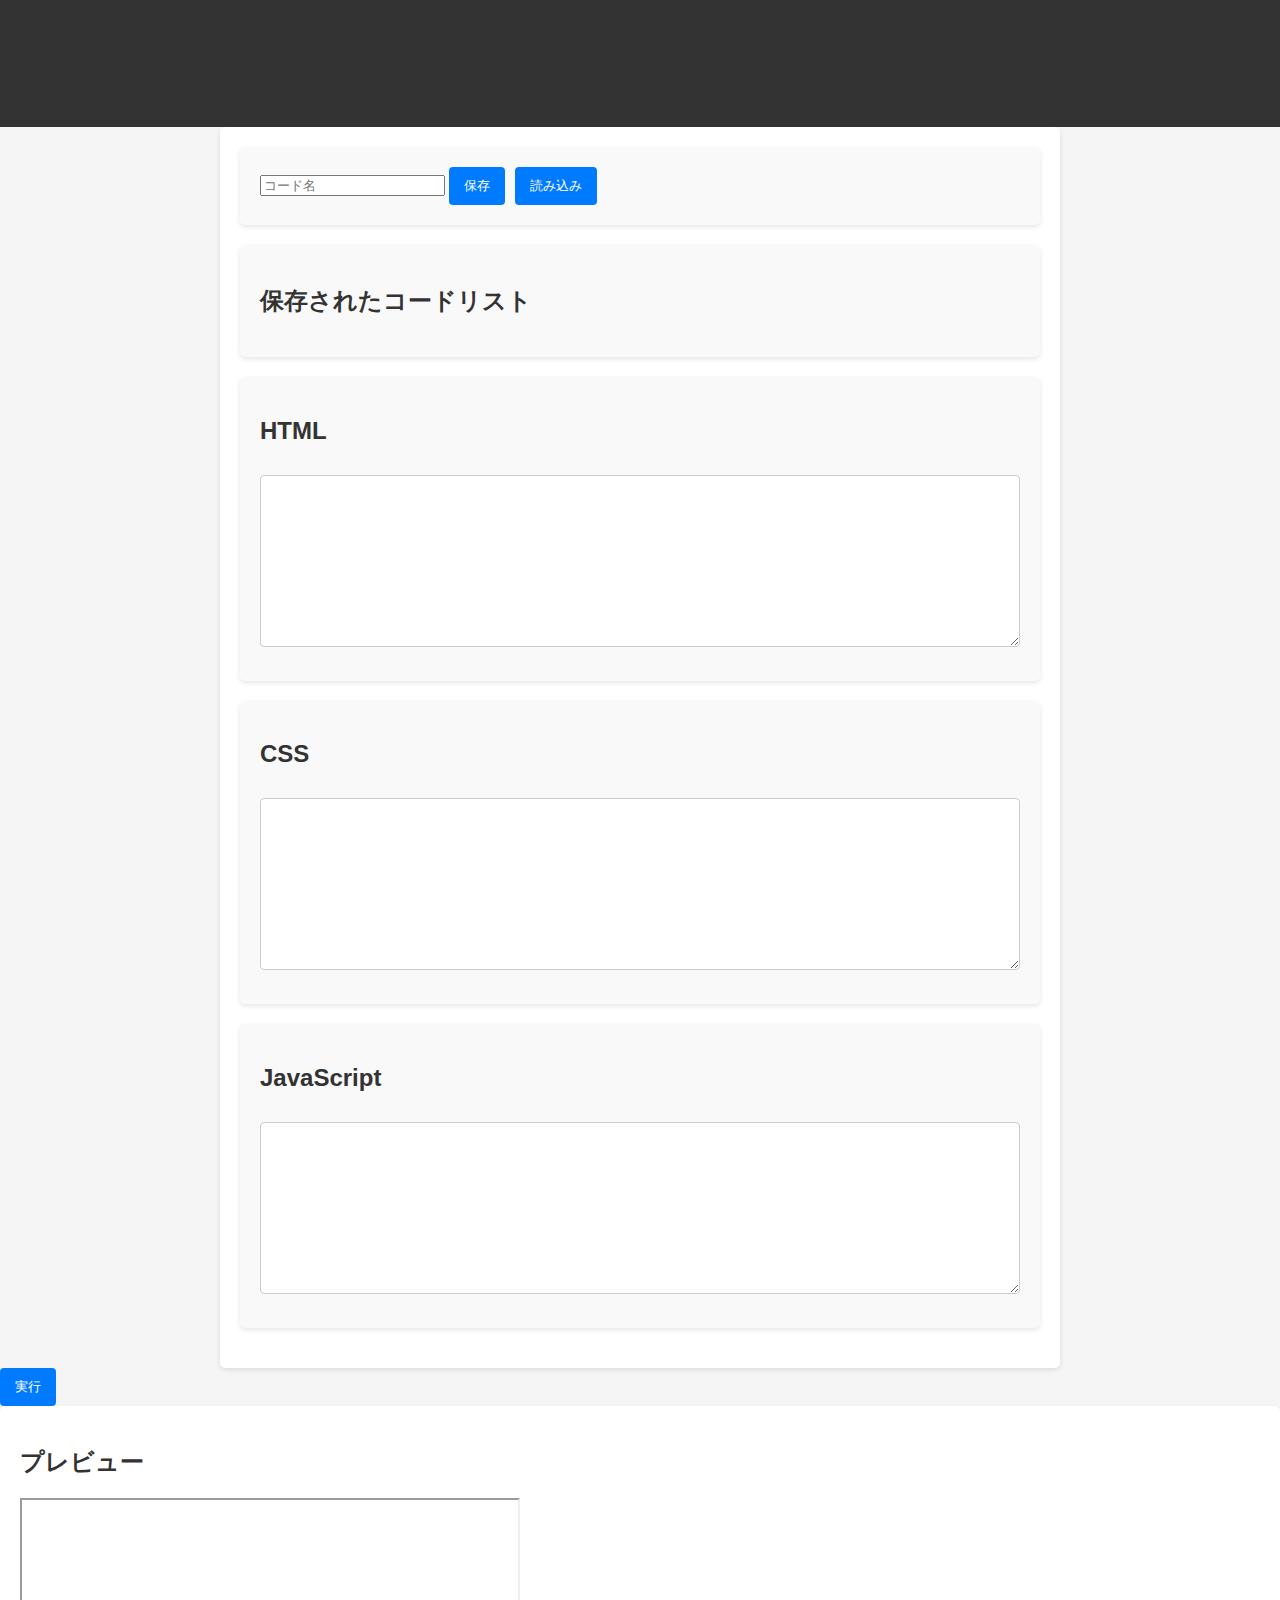
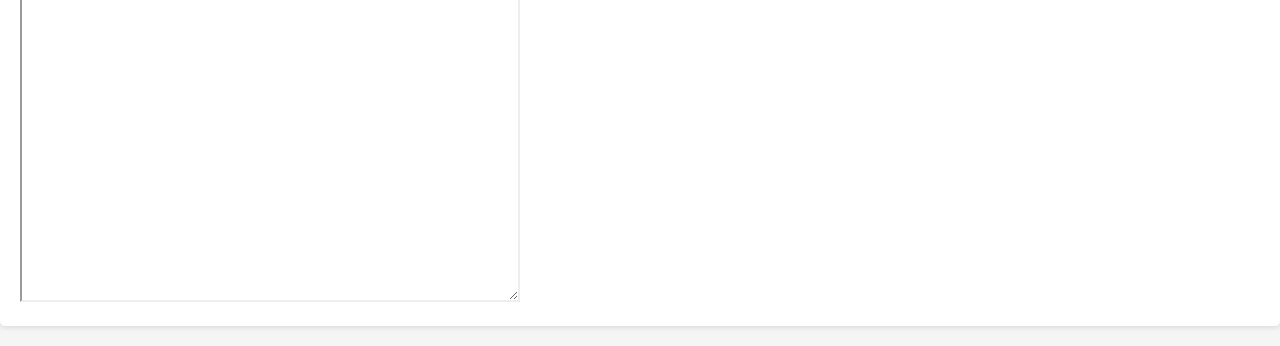
==== b.html @ e62d3287 "Add files via upload" ====
<!DOCTYPE html>
<html lang="ja">
<head>
    <meta charset="UTF-8">
    <meta name="viewport" content="width=device-width, initial-scale=1.0">
    <link rel="stylesheet" href="b.css">
    <title>HTML/CSS/JavaScriptコードエディタ</title>
</head>
<body>
    <header>
        <h1>HTML/CSS/JavaScriptコードエディタ</h1>
    </header>
    <main>
        <section>
            <input type="text" id="code-name" placeholder="コード名">
            <button id="save-button">保存</button>
            <button id="load-button">読み込み</button>
        </section>
        <section id="code-list-section">
            <h2>保存されたコードリスト</h2>
            <ul id="code-list"></ul>
        </section>
        
        <section id="html-section">
            <h2>HTML</h2>
            <textarea id="html-code" rows="10" cols="50"></textarea>
        </section>
        <section id="css-section">
            <h2>CSS</h2>
            <textarea id="css-code" rows="10" cols="50"></textarea>
        </section>
        <section id="js-section">
            <h2>JavaScript</h2>
            <textarea id="js-code" rows="10" cols="50"></textarea>
        </section>
    </main>
    
    <button id="run-button">実行</button>
    <!DOCTYPE html>
<html lang="ja">
<head>
    <meta charset="UTF-8">
    <meta name="viewport" content="width=device-width, initial-scale=1.0">
    <title>HTML/CSS/JavaScriptコードエディタ</title>
    <style>
        /* ここに追加のスタイルを設定 */
    </style>


    <section id="result-section">
        <h2>プレビュー</h2>
        <iframe id="preview-frame" width="40%" height="400"></iframe>

    </section>
    <script src="b.js">
        // JavaScriptコードを以下に追加
    </script>
</body>
</html>
---- b.css ----
/* コードエディタ全体のスタイル */
body {
    font-family: Arial, sans-serif;
    background-color: #f5f5f5;
    margin: 0;
    padding: 0;
}

header {
    background-color: #333;
    color: #fff;
    text-align: center;
    padding: 20px 0;
}

main {
    max-width: 800px;
    margin: 0 auto;
    padding: 20px;
    background-color: #fff;
    border-radius: 5px;
    box-shadow: 0 2px 5px rgba(0, 0, 0, 0.1);
}

h1, h2 {
    color: #333;
}

/* ボタンのスタイル */
button {
    background-color: #007bff;
    color: #fff;
    padding: 10px 15px;
    border: none;
    border-radius: 4px;
    cursor: pointer;
    margin-right: 5px;
    transition: background-color 0.3s ease;
}

button:hover {
    background-color: #0056b3;
}

/* テキストエリアのスタイル */
textarea {
    width: 100%;
    padding: 10px;
    margin: 10px 0;
    border-radius: 4px;
    border: 1px solid #ccc;
    box-sizing: border-box;
}

/* セクションのスタイル */
section {
    background-color: #f9f9f9;
    padding: 20px;
    margin-bottom: 20px;
    border-radius: 5px;
    box-shadow: 0 2px 5px rgba(0, 0, 0, 0.1);
    transition: box-shadow 0.3s ease;
}

section:hover {
    box-shadow: 0 4px 8px rgba(0, 0, 0, 0.2);
}

/* リストアイテムのスタイル */
#code-list li {
    list-style: none;
    margin-bottom: 10px;
    display: flex;
    justify-content: space-between;
    align-items: center;
    padding: 10px 0;
    border-bottom: 1px solid #ccc;
}

#code-list li button {
    background-color: #dc3545;
    color: #fff;
    padding: 5px 10px;
    border: none;
    border-radius: 4px;
    cursor: pointer;
    transition: background-color 0.3s ease;
}

#code-list li button:hover {
    background-color: #c82333;
}

/* プレビューセクションのスタイル */
#result-section {
    background-color: #fff;
    padding: 20px;
    margin-bottom: 20px;
    border-radius: 5px;
    box-shadow: 0 2px 5px rgba(0, 0, 0, 0.1);
}

#preview-frame {
    textarea {
        width: 100%;
        padding: 10px;
        margin: 10px 0;
        border-radius: 4px;
        border: 1px solid #ccc;
        box-sizing: border-box;
}
}
#preview-frame {
    resize: both; /* 水平方向にのみリサイズ可能にする */
    overflow: auto; /* リサイズによるオーバーフローを許可 */
}
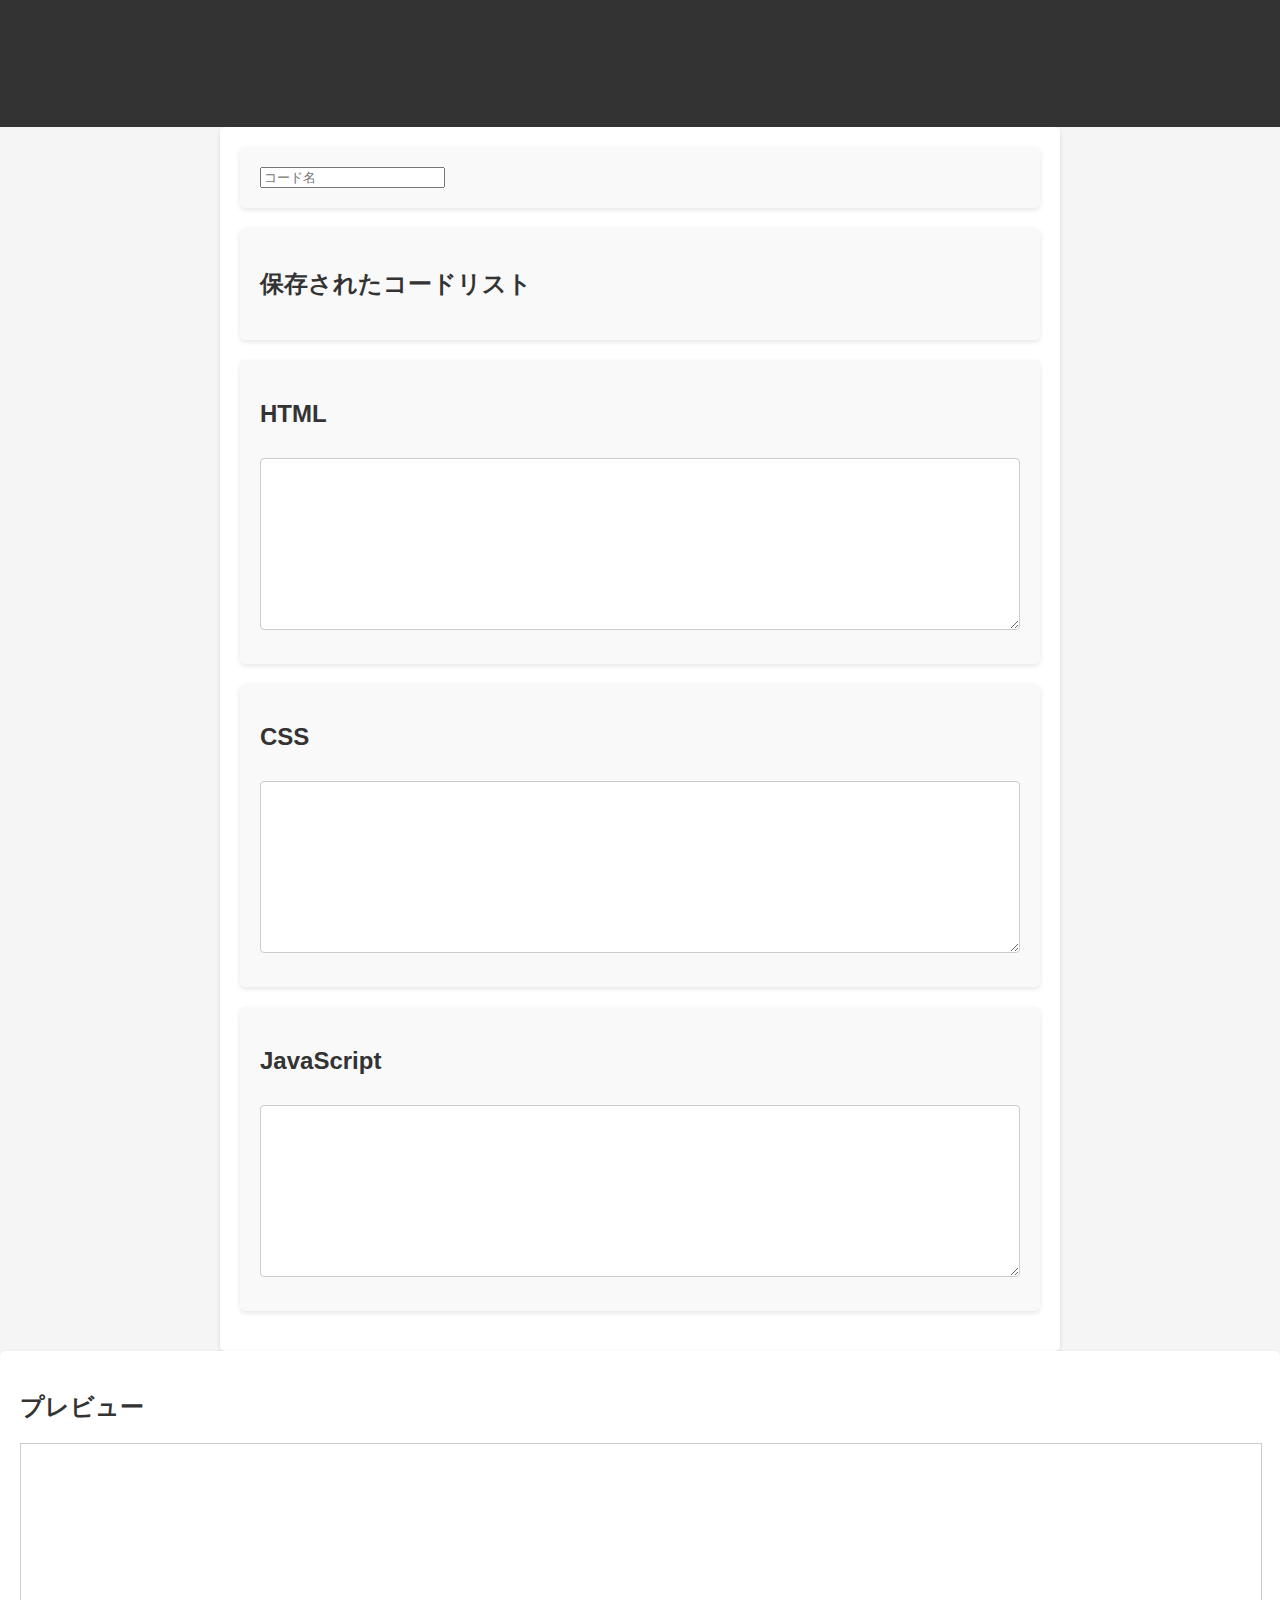
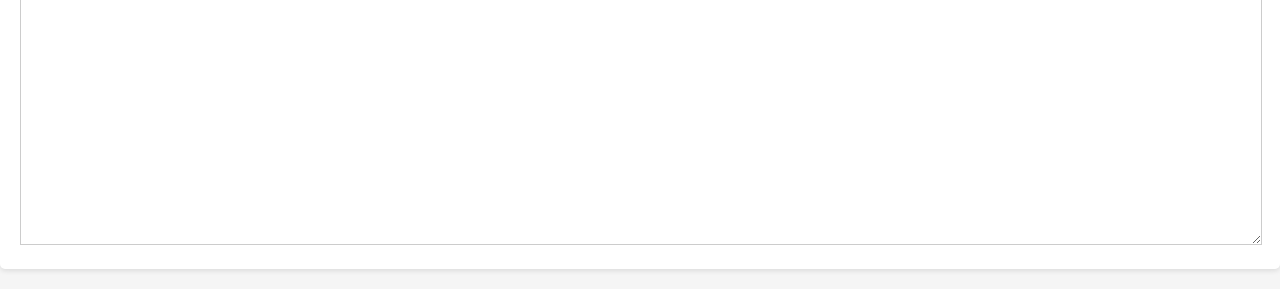
==== commit 799923d3: "b.html を更新" ====
--- a/b.html
+++ b/b.html
@@ -1,59 +1,43 @@
-<!DOCTYPE html>
-<html lang="ja">
-<head>
-    <meta charset="UTF-8">
-    <meta name="viewport" content="width=device-width, initial-scale=1.0">
-    <link rel="stylesheet" href="b.css">
-    <title>HTML/CSS/JavaScriptコードエディタ</title>
-</head>
-<body>
-    <header>
-        <h1>HTML/CSS/JavaScriptコードエディタ</h1>
-    </header>
-    <main>
-        <section>
-            <input type="text" id="code-name" placeholder="コード名">
-            <button id="save-button">保存</button>
-            <button id="load-button">読み込み</button>
-        </section>
-        <section id="code-list-section">
-            <h2>保存されたコードリスト</h2>
-            <ul id="code-list"></ul>
-        </section>
-        
-        <section id="html-section">
-            <h2>HTML</h2>
-            <textarea id="html-code" rows="10" cols="50"></textarea>
-        </section>
-        <section id="css-section">
-            <h2>CSS</h2>
-            <textarea id="css-code" rows="10" cols="50"></textarea>
-        </section>
-        <section id="js-section">
-            <h2>JavaScript</h2>
-            <textarea id="js-code" rows="10" cols="50"></textarea>
-        </section>
-    </main>
-    
-    <button id="run-button">実行</button>
-    <!DOCTYPE html>
-<html lang="ja">
-<head>
-    <meta charset="UTF-8">
-    <meta name="viewport" content="width=device-width, initial-scale=1.0">
-    <title>HTML/CSS/JavaScriptコードエディタ</title>
-    <style>
-        /* ここに追加のスタイルを設定 */
-    </style>
-
-
-    <section id="result-section">
-        <h2>プレビュー</h2>
-        <iframe id="preview-frame" width="40%" height="400"></iframe>
-
-    </section>
-    <script src="b.js">
-        // JavaScriptコードを以下に追加
-    </script>
-</body>
-</html>
+<!DOCTYPE html>
+<html lang="ja">
+<head>
+    <meta charset="UTF-8">
+    <meta name="viewport" content="width=device-width, initial-scale=1.0">
+    <link rel="stylesheet" href="b.css">
+    <title>HTML/CSS/JavaScriptコードエディタ</title>
+</head>
+<body>
+    <header>
+        <h1>HTML/CSS/JavaScriptコードエディタ</h1>
+    </header>
+    <main>
+        <section>
+            <input type="text" id="code-name" placeholder="コード名">
+        </section>
+        <section id="code-list-section">
+            <h2>保存されたコードリスト</h2>
+            <ul id="code-list"></ul>
+        </section>
+        
+        <section id="html-section">
+            <h2>HTML</h2>
+            <textarea id="html-code" rows="10" cols="50"></textarea>
+        </section>
+        <section id="css-section">
+            <h2>CSS</h2>
+            <textarea id="css-code" rows="10" cols="50"></textarea>
+        </section>
+        <section id="js-section">
+            <h2>JavaScript</h2>
+            <textarea id="js-code" rows="10" cols="50"></textarea>
+        </section>
+    </main>
+    
+    <section id="result-section">
+        <h2>プレビュー</h2>
+        <iframe id="preview-frame" width="100%" height="400"></iframe>
+    </section>
+
+    <script src="b.js"></script>
+</body>
+</html>--- a/b.css
+++ b/b.css
@@ -101,16 +101,15 @@
 }
 
 #preview-frame {
-    textarea {
+    resize: both;
+    overflow: auto;
+    width: 100%;
+    height: 400px;
+    border: 1px solid #ccc;
+}
+
+@media (min-width: 768px) {
+    #preview-frame {
         width: 100%;
-        padding: 10px;
-        margin: 10px 0;
-        border-radius: 4px;
-        border: 1px solid #ccc;
-        box-sizing: border-box;
+    }
 }
-}
-#preview-frame {
-    resize: both; /* 水平方向にのみリサイズ可能にする */
-    overflow: auto; /* リサイズによるオーバーフローを許可 */
-}
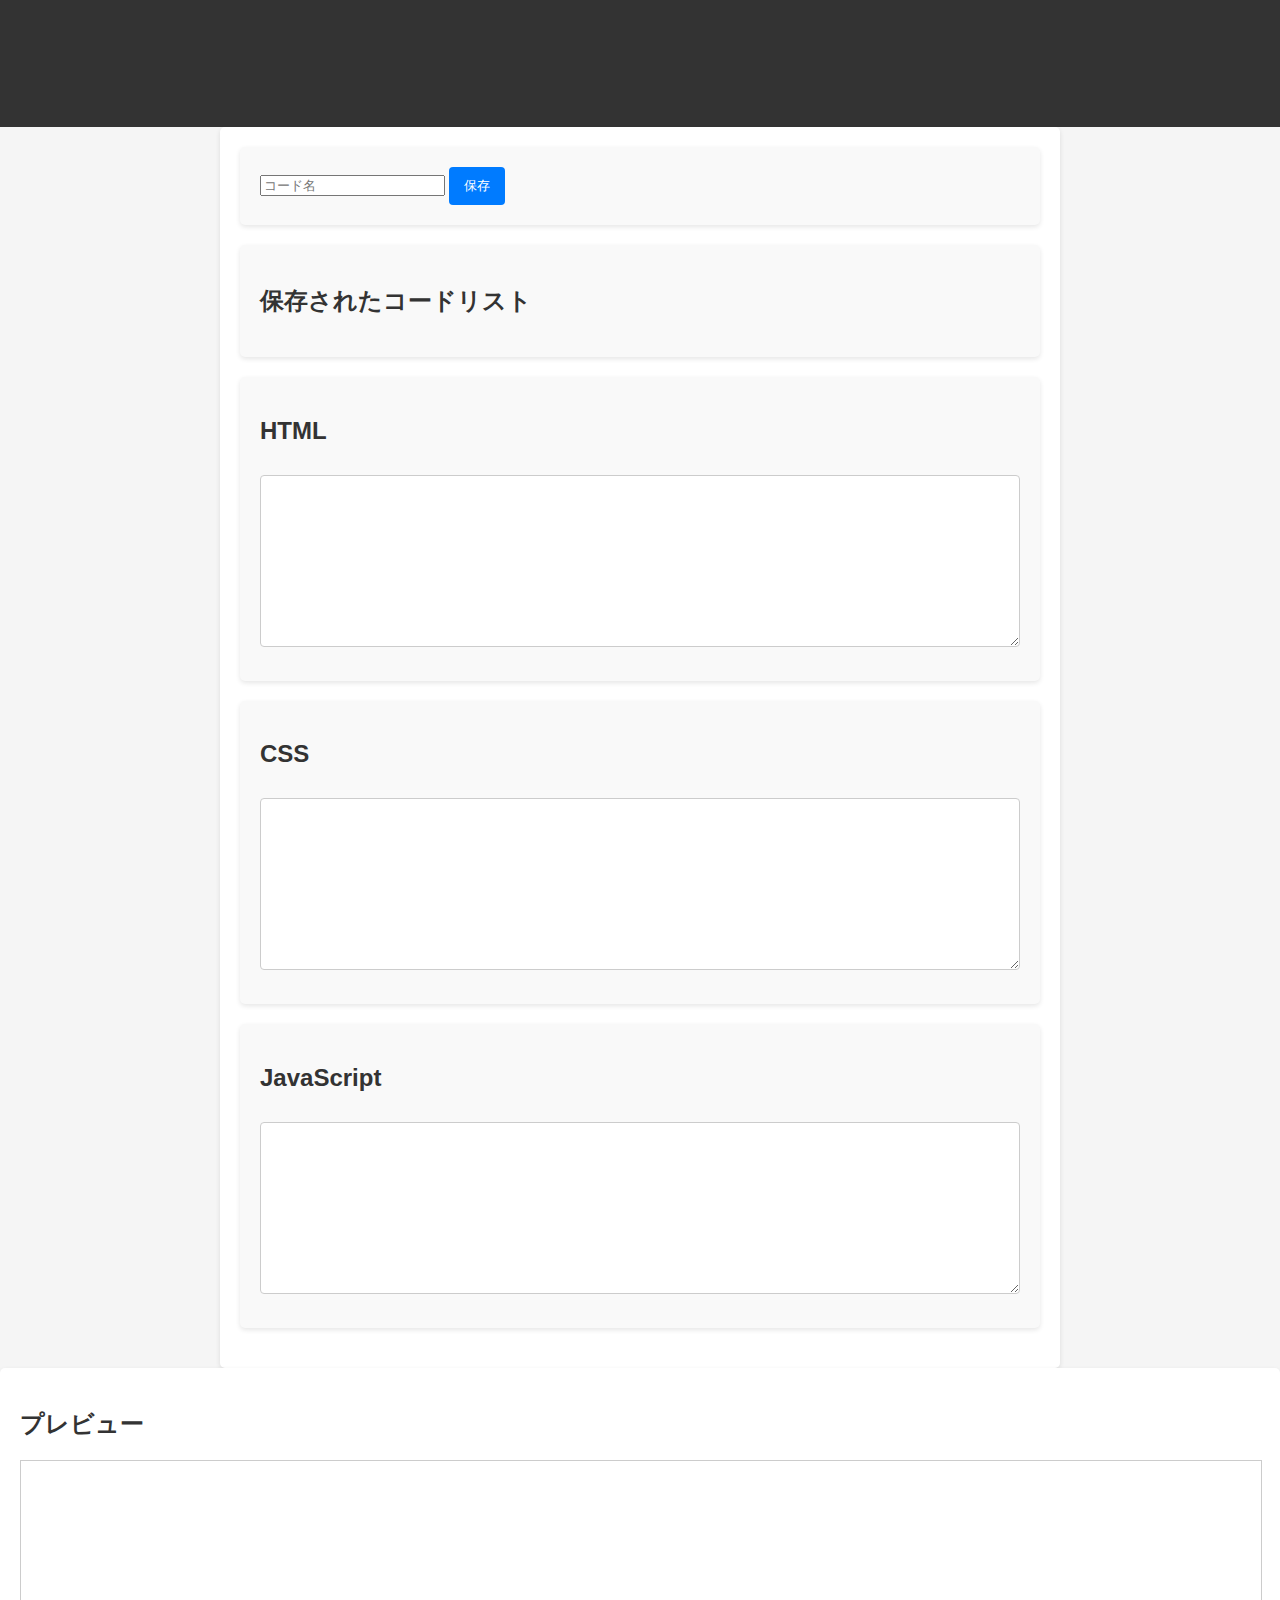
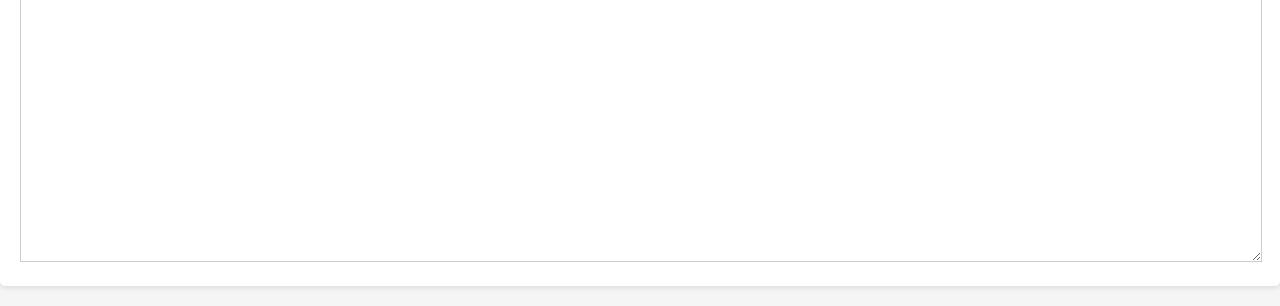
==== commit 1200a9c3: "b.html を更新" ====
--- a/b.html
+++ b/b.html
@@ -13,6 +13,7 @@
     <main>
         <section>
             <input type="text" id="code-name" placeholder="コード名">
+            <button id="save-button">保存</button>
         </section>
         <section id="code-list-section">
             <h2>保存されたコードリスト</h2>
--- a/b.css
+++ b/b.css
@@ -1,115 +1,114 @@
-/* コードエディタ全体のスタイル */
-body {
-    font-family: Arial, sans-serif;
-    background-color: #f5f5f5;
-    margin: 0;
-    padding: 0;
-}
-
-header {
-    background-color: #333;
-    color: #fff;
-    text-align: center;
-    padding: 20px 0;
-}
-
-main {
-    max-width: 800px;
-    margin: 0 auto;
-    padding: 20px;
-    background-color: #fff;
-    border-radius: 5px;
-    box-shadow: 0 2px 5px rgba(0, 0, 0, 0.1);
-}
-
-h1, h2 {
-    color: #333;
-}
-
-/* ボタンのスタイル */
-button {
-    background-color: #007bff;
-    color: #fff;
-    padding: 10px 15px;
-    border: none;
-    border-radius: 4px;
-    cursor: pointer;
-    margin-right: 5px;
-    transition: background-color 0.3s ease;
-}
-
-button:hover {
-    background-color: #0056b3;
-}
-
-/* テキストエリアのスタイル */
-textarea {
-    width: 100%;
-    padding: 10px;
-    margin: 10px 0;
-    border-radius: 4px;
-    border: 1px solid #ccc;
-    box-sizing: border-box;
-}
-
-/* セクションのスタイル */
-section {
-    background-color: #f9f9f9;
-    padding: 20px;
-    margin-bottom: 20px;
-    border-radius: 5px;
-    box-shadow: 0 2px 5px rgba(0, 0, 0, 0.1);
-    transition: box-shadow 0.3s ease;
-}
-
-section:hover {
-    box-shadow: 0 4px 8px rgba(0, 0, 0, 0.2);
-}
-
-/* リストアイテムのスタイル */
-#code-list li {
-    list-style: none;
-    margin-bottom: 10px;
-    display: flex;
-    justify-content: space-between;
-    align-items: center;
-    padding: 10px 0;
-    border-bottom: 1px solid #ccc;
-}
-
-#code-list li button {
-    background-color: #dc3545;
-    color: #fff;
-    padding: 5px 10px;
-    border: none;
-    border-radius: 4px;
-    cursor: pointer;
-    transition: background-color 0.3s ease;
-}
-
-#code-list li button:hover {
-    background-color: #c82333;
-}
-
-/* プレビューセクションのスタイル */
-#result-section {
-    background-color: #fff;
-    padding: 20px;
-    margin-bottom: 20px;
-    border-radius: 5px;
-    box-shadow: 0 2px 5px rgba(0, 0, 0, 0.1);
-}
-
-#preview-frame {
-    resize: both;
-    overflow: auto;
-    width: 100%;
-    height: 400px;
-    border: 1px solid #ccc;
-}
-
-@media (min-width: 768px) {
-    #preview-frame {
-        width: 100%;
-    }
-}
+body {
+    font-family: Arial, sans-serif;
+    background-color: #f5f5f5;
+    margin: 0;
+    padding: 0;
+}
+
+header {
+    background-color: #333;
+    color: #fff;
+    text-align: center;
+    padding: 20px 0;
+}
+
+main {
+    max-width: 800px;
+    margin: 0 auto;
+    padding: 20px;
+    background-color: #fff;
+    border-radius: 5px;
+    box-shadow: 0 2px 5px rgba(0, 0, 0, 0.1);
+}
+
+h1, h2 {
+    color: #333;
+}
+
+/* ボタンのスタイル */
+button {
+    background-color: #007bff;
+    color: #fff;
+    padding: 10px 15px;
+    border: none;
+    border-radius: 4px;
+    cursor: pointer;
+    margin-right: 5px;
+    transition: background-color 0.3s ease;
+}
+
+button:hover {
+    background-color: #0056b3;
+}
+
+/* テキストエリアのスタイル */
+textarea {
+    width: 100%;
+    padding: 10px;
+    margin: 10px 0;
+    border-radius: 4px;
+    border: 1px solid #ccc;
+    box-sizing: border-box;
+}
+
+/* セクションのスタイル */
+section {
+    background-color: #f9f9f9;
+    padding: 20px;
+    margin-bottom: 20px;
+    border-radius: 5px;
+    box-shadow: 0 2px 5px rgba(0, 0, 0, 0.1);
+    transition: box-shadow 0.3s ease;
+}
+
+section:hover {
+    box-shadow: 0 4px 8px rgba(0, 0, 0, 0.2);
+}
+
+/* リストアイテムのスタイル */
+#code-list li {
+    list-style: none;
+    margin-bottom: 10px;
+    display: flex;
+    justify-content: space-between;
+    align-items: center;
+    padding: 10px 0;
+    border-bottom: 1px solid #ccc;
+}
+
+#code-list li button {
+    background-color: #dc3545;
+    color: #fff;
+    padding: 5px 10px;
+    border: none;
+    border-radius: 4px;
+    cursor: pointer;
+    transition: background-color 0.3s ease;
+}
+
+#code-list li button:hover {
+    background-color: #c82333;
+}
+
+/* プレビューセクションのスタイル */
+#result-section {
+    background-color: #fff;
+    padding: 20px;
+    margin-bottom: 20px;
+    border-radius: 5px;
+    box-shadow: 0 2px 5px rgba(0, 0, 0, 0.1);
+}
+
+#preview-frame {
+    resize: both;
+    overflow: auto;
+    width: 100%;
+    height: 400px;
+    border: 1px solid #ccc;
+}
+
+@media (min-width: 768px) {
+    #preview-frame {
+        width: 100%;
+    }
+}